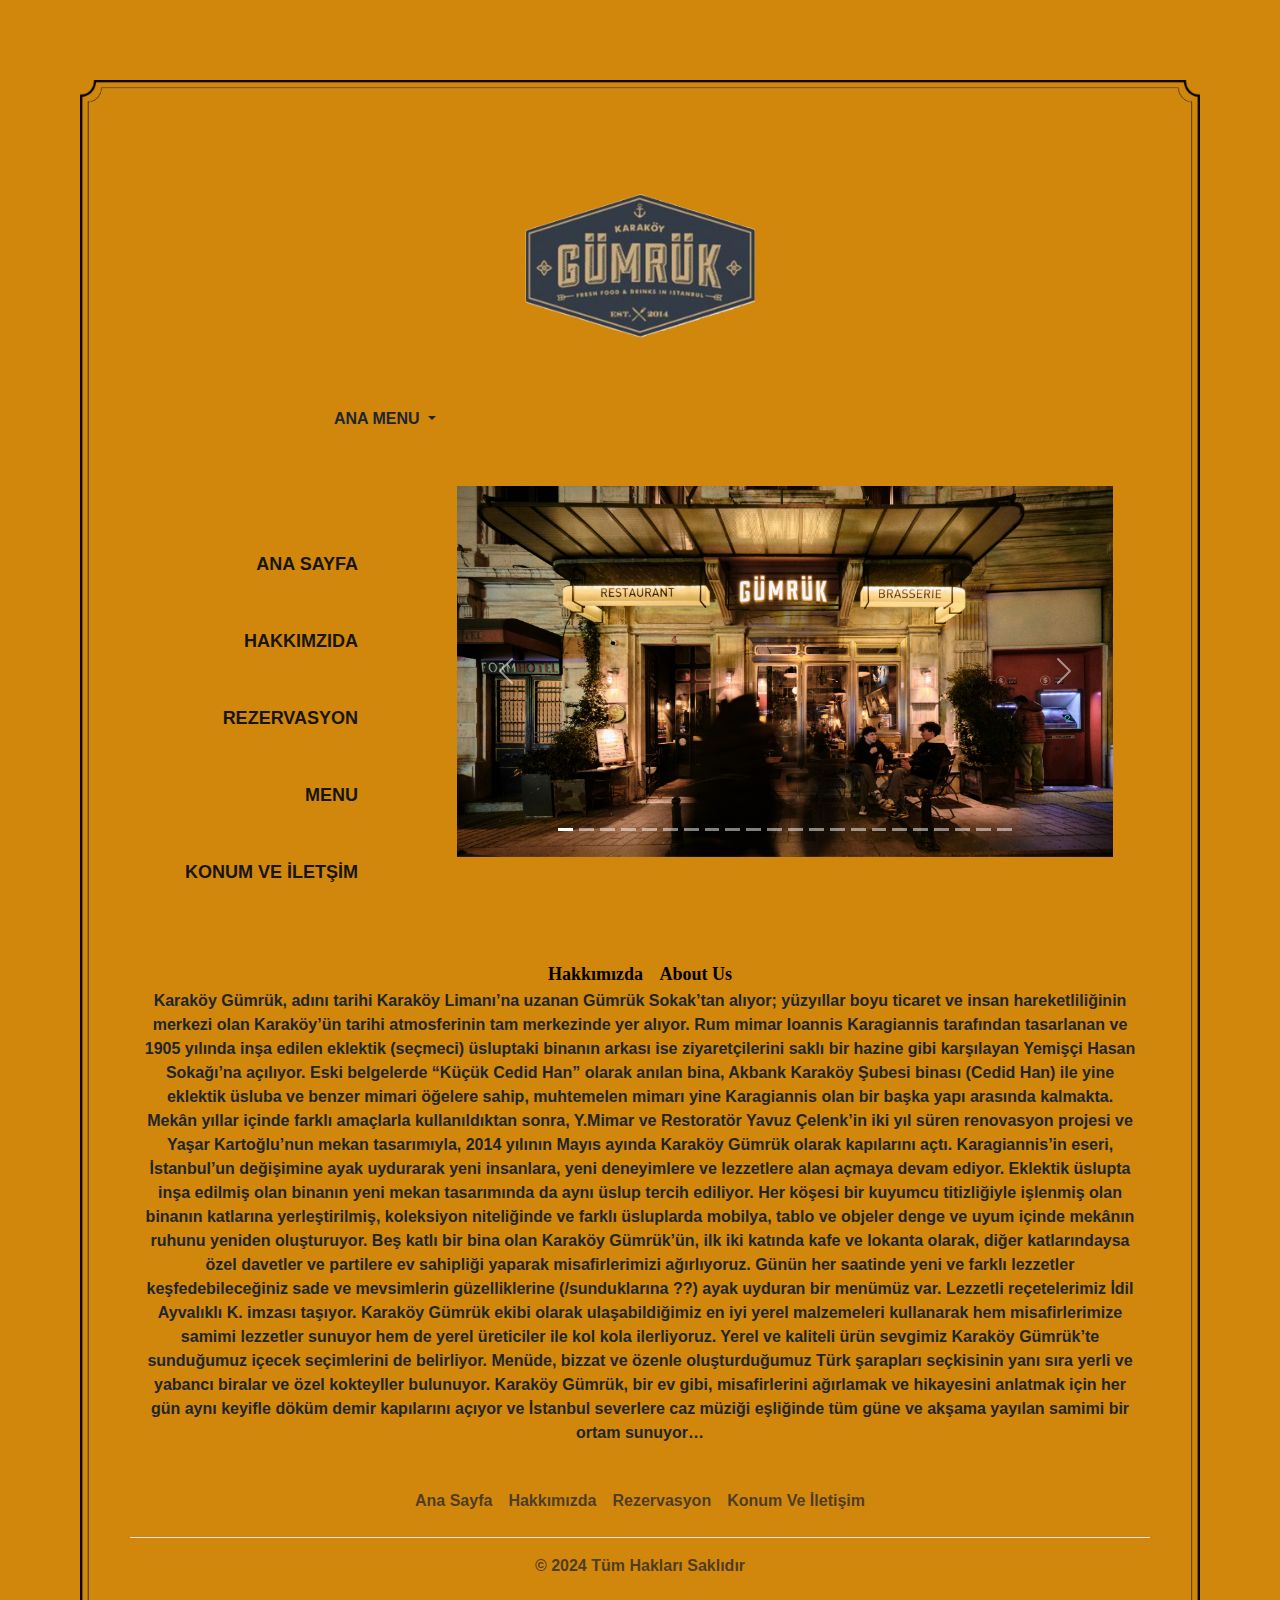
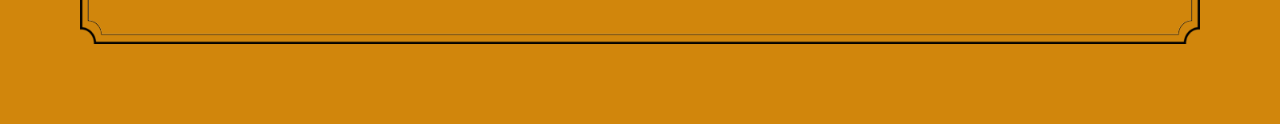
==== index.html @ d995081a "İlk commit" ====
<!DOCTYPE html>
<html lang="tr">
<head>
  <meta charset="UTF-8">
  <meta name="viewport" content="width=device-width, initial-scale=1.0">
  <link rel="preconnect" href="https://fonts.googleapis.com">
<link rel="preconnect" href="https://fonts.gstatic.com" crossorigin>
<link href="https://fonts.googleapis.com/css2?family=Nanum+Gothic+Coding&display=swap" rel="stylesheet">
  <link rel="preconnect" href="https://fonts.googleapis.com">
<link rel="preconnect" href="https://fonts.gstatic.com" crossorigin>
<link href="https://fonts.googleapis.com/css2?family=Estonia&family=Uchen&display=swap" rel="stylesheet">
  <link href="https://cdn.jsdelivr.net/npm/bootstrap@5.3.3/dist/css/bootstrap.min.css" rel="stylesheet" integrity="sha384-QWTKZyjpPEjISv5WaRU9OFeRpok6YctnYmDr5pNlyT2bRjXh0JMhjY6hW+ALEwIH" crossorigin="anonymous">
   
  <link rel="stylesheet" href="./style.css">
  <title>Karaköy Gümrük</title>
</head>
<body>



<div class="borderx ">  
<!-- MOBİLE VERSİO0N -->
<div class="container ">
  <div class="nav " style="display: flex; align-items: center; justify-content: center;">
    <img src="./img/logo(2).png" width="270px" alt="">
  </div>
  <div class="row mobilenav" style="display: flex; justify-content: space-between; align-items: center;">
    <div class="col-sm-6 mb-5" style="flex: 1;">
      <div class="dropdown">
        <button class="btn dropdown-toggle" type="button" data-bs-toggle="dropdown" aria-expanded="false" style="font-weight: 700;">
          ANA MENU
        </button>
        <ul class="dropdown-menu" style="background-color:rgba(234,172,23,255); width: 100%;;">
          <li><a class="dropdown-item" href="index.html"style="font-weight: 600;">ANA SAYFA</a></li>
          <li><a class="dropdown-item" href="#content"style="font-weight: 600;">HAKKIMIZDA</a></li>
          <li><a class="dropdown-item" href="#"style="font-weight: 600;">MENU</a></li>
          <li><a class="dropdown-item" href="./Templates/konum.html"style="font-weight: 600;">KONUM VE İLETİŞİM</a></li>
          <li><a class="dropdown-item" href="./Templates/reservazyon.html"style="font-weight: 600;">REZERVASYON</a></li>
        </ul>
      </div>
    </div>
    <div class="col-sm-6 mb-5" style="flex: 1;">
      <button class="btn mobilenav fs-6" style="font-weight: 600;" onclick="window.location.href='Templates/reservazyon.html';">
        REZERVASYON
      </button>
      
    </div>
  </div>
</div>

<!-- mobıle nav end -->

   <div class="container liPageContainer">
    <div class="row">
      <div class="col-sm-6 col-mb-5 col-lg-6 col-xl-4 liPage">
          <a href="index.html">ANA SAYFA</a>
          <a href="#content">HAKKIMZIDA</a>
          <a href="Templates/reservazyon.html">REZERVASYON</a>
          <a href="#">MENU</a>
          <a href="Templates/konum.html">KONUM VE İLETŞİM</a>
      </div>
      <div class="col-sm-12 col-md-12 col-lg-12 col-xl-8 carusel " >
        <div id="carouselExampleIndicators" class="carousel slide">
          <div class="carousel-indicators">
            <button type="button" data-bs-target="#carouselExampleIndicators" data-bs-slide-to="0" class="active" aria-current="true" aria-label="Slide 1"></button>
            <button type="button" data-bs-target="#carouselExampleIndicators" data-bs-slide-to="1" aria-label="Slide 2"></button>
            <button type="button" data-bs-target="#carouselExampleIndicators" data-bs-slide-to="2" aria-label="Slide 3"></button>
            <button type="button" data-bs-target="#carouselExampleIndicators" data-bs-slide-to="3" aria-label="Slide 4"></button>
            <button type="button" data-bs-target="#carouselExampleIndicators" data-bs-slide-to="4" aria-label="Slide 5"></button>
            <button type="button" data-bs-target="#carouselExampleIndicators" data-bs-slide-to="5" aria-label="Slide 6"></button>
            <button type="button" data-bs-target="#carouselExampleIndicators" data-bs-slide-to="6" aria-label="Slide 7"></button>
            <button type="button" data-bs-target="#carouselExampleIndicators" data-bs-slide-to="7" aria-label="Slide 8"></button>
            <button type="button" data-bs-target="#carouselExampleIndicators" data-bs-slide-to="8" aria-label="Slide 9"></button>
            <button type="button" data-bs-target="#carouselExampleIndicators" data-bs-slide-to="9" aria-label="Slide 10"></button>
            <button type="button" data-bs-target="#carouselExampleIndicators" data-bs-slide-to="10" aria-label="Slide 11"></button>
            <button type="button" data-bs-target="#carouselExampleIndicators" data-bs-slide-to="11" aria-label="Slide 12"></button>
            <button type="button" data-bs-target="#carouselExampleIndicators" data-bs-slide-to="12" aria-label="Slide 13"></button>
            <button type="button" data-bs-target="#carouselExampleIndicators" data-bs-slide-to="13" aria-label="Slide 14"></button>
            <button type="button" data-bs-target="#carouselExampleIndicators" data-bs-slide-to="14" aria-label="Slide 15"></button>
            <button type="button" data-bs-target="#carouselExampleIndicators" data-bs-slide-to="15" aria-label="Slide 16"></button>
            <button type="button" data-bs-target="#carouselExampleIndicators" data-bs-slide-to="16" aria-label="Slide 17"></button>
            <button type="button" data-bs-target="#carouselExampleIndicators" data-bs-slide-to="17" aria-label="Slide 18"></button>
            <button type="button" data-bs-target="#carouselExampleIndicators" data-bs-slide-to="18" aria-label="Slide 19"></button>
            <button type="button" data-bs-target="#carouselExampleIndicators" data-bs-slide-to="19" aria-label="Slide 20"></button>
            <button type="button" data-bs-target="#carouselExampleIndicators" data-bs-slide-to="20" aria-label="Slide 21"></button>
            <button type="button" data-bs-target="#carouselExampleIndicators" data-bs-slide-to="21" aria-label="Slide 22"></button>










          </div>
          <div class="carousel-inner">
            <div class="carousel-item active">
              <img src="./img/24.01_Gumruk_5501.jpg" class="d-block w-100" alt="...">
            </div>
            <div class="carousel-item">
              <img src="./img/dış2.jpg" class="d-block w-100" alt="...">
            </div>
           
            <div class="carousel-item">
              <img src="./img/dış6.jpg" class="d-block w-100" alt="...">
            </div>

            <div class="carousel-item">
              <img src="./img/24.01_Gumruk_0950.jpg" class="d-block w-100" alt="...">
            </div>
           
            <div class="carousel-item">
              <img src="./img/iç1.jpg" class="d-block w-100" alt="...">
            </div>
            <div class="carousel-item">
              <img src="./img/iç9.jpg" class="d-block w-100" alt="...">
            </div>
             <div class="carousel-item">
              <img src="./img/iç1..jpg" class="d-block w-100" alt="...">
            </div>
            
            <div class="carousel-item">
              <img src="./img/iç4.jpg" class="d-block w-100" alt="...">
            </div>
            <div class="carousel-item">
              <img src="./img/iç6.jpg" class="d-block w-100" alt="...">
            </div>
            <!-- <div class="carousel-item">
              <img src="./img/iç7.jpg" class="d-block w-100" alt="...">
            </div> -->
            <div class="carousel-item">
              <img src="./img/iç8.jpg" class="d-block w-100" alt="...">
            </div>

            <div class="carousel-item">
              <img src="./img/iç2.jpg" class="d-block w-100" alt="...">
            </div>

            <div class="carousel-item">
              <img src="./img/iç3.jpg" class="d-block w-100" alt="...">
            </div>
            
            
            <div class="carousel-item">
              <img src="./img/bahce1.jpg.jpg" class="d-block w-100" alt="...">
            </div>
            <!-- mutfak -->
            <div class="carousel-item">
              <img src="./img/24.01_Gumruk_4825.jpg" class="d-block w-100" alt="...">
            </div>
          
        
            

          </div>
          <button class="carousel-control-prev" type="button" data-bs-target="#carouselExampleIndicators" data-bs-slide="prev">
            <span class="carousel-control-prev-icon" aria-hidden="true"></span>
            <span class="visually-hidden">Previous</span>
          </button>
          <button class="carousel-control-next" type="button" data-bs-target="#carouselExampleIndicators" data-bs-slide="next">
            <span class="carousel-control-next-icon" aria-hidden="true"></span>
            <span class="visually-hidden">Next</span>
          </button>
        </div>
        
        </div>

        <!-- Dil seçenek butonları -->
        <div class="language-buttons pt-4" style="justify-content: center; align-items: center;">
            <button id="turkishBtn" class="active" onclick="showContent('turkish')" style="font-weight: 600; font-size: large; font-family:'Times New Roman', Times, serif;">Hakkımızda</button>
            <button id="englishBtn" onclick="showContent('english')" style="font-weight: 600; font-size: large; font-family: 'Times New Roman', Times, serif; ">About Us</button>
        </div>
    
        <!-- İçerik alanı -->
        <div id="content" class="content">
            <!-- Başlangıçta Türkçe içerik gösterilecek -->
             <p>
              Karaköy Gümrük, adını tarihi Karaköy Limanı’na uzanan Gümrük Sokak’tan alıyor; yüzyıllar boyu ticaret ve insan hareketliliğinin merkezi olan Karaköy’ün tarihi atmosferinin tam merkezinde yer alıyor. Rum mimar Ioannis Karagiannis tarafından tasarlanan ve 1905 yılında inşa edilen eklektik (seçmeci) üsluptaki binanın arkası ise ziyaretçilerini saklı bir hazine gibi karşılayan Yemişçi Hasan Sokağı’na açılıyor. 

Eski belgelerde “Küçük Cedid Han” olarak anılan bina, Akbank Karaköy Şubesi binası (Cedid Han) ile yine eklektik üsluba ve benzer mimari öğelere sahip, muhtemelen mimarı yine Karagiannis olan bir başka yapı arasında kalmakta. Mekân yıllar içinde farklı amaçlarla kullanıldıktan sonra, Y.Mimar ve Restoratör Yavuz Çelenk’in iki yıl süren renovasyon projesi ve Yaşar Kartoğlu’nun mekan tasarımıyla, 2014 yılının Mayıs ayında Karaköy Gümrük olarak kapılarını açtı. 

Karagiannis’in eseri, İstanbul’un değişimine ayak uydurarak yeni insanlara, yeni deneyimlere ve lezzetlere alan açmaya devam ediyor.

Eklektik üslupta inşa edilmiş olan binanın yeni mekan tasarımında da aynı üslup tercih ediliyor. Her köşesi bir kuyumcu titizliğiyle işlenmiş olan binanın katlarına yerleştirilmiş, koleksiyon niteliğinde ve farklı üsluplarda mobilya, tablo ve objeler denge ve uyum içinde mekânın ruhunu yeniden oluşturuyor. Beş katlı bir bina olan Karaköy Gümrük’ün, ilk iki katında kafe ve lokanta olarak, diğer katlarındaysa özel davetler ve partilere ev sahipliği yaparak misafirlerimizi ağırlıyoruz. 

Günün her saatinde yeni ve farklı lezzetler keşfedebileceğiniz sade ve mevsimlerin güzelliklerine (/sunduklarına ??) ayak uyduran bir menümüz var. Lezzetli reçetelerimiz İdil Ayvalıklı K. imzası taşıyor.  Karaköy Gümrük ekibi olarak ulaşabildiğimiz en iyi yerel malzemeleri kullanarak hem misafirlerimize samimi lezzetler sunuyor hem de yerel üreticiler ile kol kola ilerliyoruz. 

Yerel ve kaliteli ürün sevgimiz Karaköy Gümrük’te sunduğumuz içecek seçimlerini de belirliyor. Menüde, bizzat ve özenle oluşturduğumuz Türk şarapları seçkisinin yanı sıra yerli ve yabancı biralar ve özel kokteyller bulunuyor. 

Karaköy Gümrük, bir ev gibi, misafirlerini ağırlamak ve hikayesini anlatmak için her gün aynı keyifle döküm demir kapılarını açıyor ve İstanbul severlere caz müziği eşliğinde tüm güne ve akşama yayılan samimi bir ortam sunuyor… 




             </p>
        </div>
      </div>
    </div>
    <footer  >
      <ul class="nav justify-content-center border-bottom pb-3 mb-3">
        <li class="nav-item"><a href="./index.html" class="nav-link px-2 text-body-secondary">Ana Sayfa</a></li>
        <li class="nav-item"><a href="#Hakkimizda" class="nav-link px-2 text-body-secondary">Hakkımızda</a></li>
        <li class="nav-item"><a href="./Templates/reservazyon.html" class="nav-link px-2 text-body-secondary">Rezervasyon</a></li>
        <li class="nav-item"><a href="./Templates/konum.html" class="nav-link px-2 text-body-secondary">Konum Ve İletişim</a></li>
      </ul>
      <p class="text-center text-body-secondary">© 2024 Tüm Hakları Saklıdır</p>
    </footer>
   </div>
   

   


   
  <script src="https://cdn.jsdelivr.net/npm/bootstrap@5.3.3/dist/js/bootstrap.bundle.min.js" integrity="sha384-YvpcrYf0tY3lHB60NNkmXc5s9fDVZLESaAA55NDzOxhy9GkcIdslK1eN7N6jIeHz" crossorigin="anonymous"></script>
 <script src="app.js"></script>
</body>
</html>
---- style.css ----
/* General Body Styles */
body {
    background-color: rgba(209,134,12,255);
    background-repeat: no-repeat; 
    background-size: cover;  
    background-position: 100%;
}

  *{
    font-family: Arial, Helvetica, sans-serif;
    font-weight: 600;
    font-style: normal;
  }

/* Container Styles */
.borderx {
    border-image: url(./img/body\ \(1\).png);
    border-image-slice: 100;
    border-image-repeat: stretch;
    border-image-width:80px;
    text-align: center;
    padding: 50px;
    margin: 80px;
}

/* Title Styles */
.Title {
    margin: 30px 30px;
    color: #0b0505;
}
.dropdown-menu{
    position: fixed;
    width: 200px !important;
    background-color: rgba(209,134,12,255) !important;   
}

/* List Page Button Styles */
.liPage {
    padding-top: 30px;
    padding-bottom: 10px;
    box-sizing: border-box;
    flex-direction: column-reverse;
    flex-direction: row-reverse;
    margin-right:60px;
    text-decoration: none;
    width: 25%;
    background:none;
    height: 50vh;
}
/* .mobılenavbar css */
.mobilenav{  
    display: none;
}
.dropdown{
    display: none;
}
/* Paragraph Styles */
.paragraf{
    justify-content: center;
    align-items: center;
}



/* Button Styles */
a {
    float: right;
    color: rgb(24, 21, 14) !important;
    display: flex;
    margin-top: 20px;
    width: 100%;
    background: none;
    padding: 15px; 
    font-weight: 700;
    font-size: 18px;
    justify-content:flex-end;
    align-items: right;
    text-align:right;
    text-decoration: none;
    font-family: Arial, Helvetica, sans-serif;
    
  }
/* konumcss */
 section#contact {
     width: 100%;
     margin-top: 4rem;
  }

  
  .contact .info-box {
    color: rgb(10, 6, 6);
    text-align: center;
    padding: 20px 0 30px 0;
  }
  
  .contact .info-box i {
    font-size: 22px;
    color: #090e0a;
    padding: 8px;
  }
  
  .contact .info-box h3 {
    font-size:18px;
    color: rgb(9, 7, 7);
    font-weight: 700;
    margin: 10px 0;
  }
  
  .contact .info-box p {
    padding: 0;
    line-height: 24px;
    font-size: 18px;
    margin-bottom: 0;
  }
  .page{
    padding-bottom: 400px;
  }

  /* KONUM CSS */
  iframe{
    width: 100%;
    height: 370px;

  }
/* konumbilgisititlecss */
.text-uppercase {
    font-family: "Uchen", serif;
    font-weight: 300;
    font-style: normal;
    display: inline-block; /* İçeriğe göre genişlik ayarla */
    padding: 10px 20px; /* Kenarlık içeriğin hemen bitişiğinde olmasın diye iç boşluk ekleyin */
}

/* HAKKIMIZDA CSS */
#Hakkimizda{
    display: inline-block; /* İçeriğe göre genişlik ayarla */
    padding: 5px 10px; 
    font-family: "Uchen", serif;
    font-weight: 300;
    font-style: normal;
}


/* HAKKIMIZDA METIN P */
p{
   font-family: Arial, Helvetica, sans-serif;
}
  .bx{
     
      line-height: 1;
      text-rendering: auto;
      display: inline-block;
      text-transform: none;
    
  }

.page-section{
    justify-content: center;
    align-items: center;
    padding: 10px;
}


/* REZERVASYON CSS */

.quandoo {
    display: flex;
    justify-content: center;
    align-items: center;
    height: 100vh; /* Adjust this value as needed */
}



/* Media Queries for Responsiveness */
@media (max-width: 1200px) {
    .borderx {
        padding: 30px;
        margin: 50px;
    }
    .mobilenav{
        display: block;
    }
    .Title {
        padding: 10px 10px;
        margin: 10px 10px;
    }

    .liPage {
        display: none; 
        width: 250px;
        height: 50vh;
        padding: 10px 20px;
    }

    button {
        font-size: medium;
        padding: 8px 15px;
    }
   
    .carousel-container {
        
        margin-bottom: 30px;
    }
    .dropdown{
        display:block;
    }
}

button{
    background-color: rgba(209,134,12,255);
     border: none;
}


@media (max-width: 1075px) {

    .nav img{
        padding: 0%;
        height: auto;
        justify-content: center;
        width: 150px;
    }
    .borderx {
        padding: 10px;
        margin: 50px;
    }

    .Title {
        justify-content: center;
        align-items: center;
        display: flex;
    }
    .Title h1 {
        display: inline-block;
        padding: 10px; /* Kenarlığın yazıya yapışmaması için padding */
    }
    
     

    .liPage {
        width: 180px;
        height: 35vh;
        padding: 4px 8px;
    }

    button {
        font-size: small;
        padding: 4px 8px;
    }

    /* Full-Screen Carousel on Mobile */
    .carousel-container {
        display: flex;
        justify-content: center;
        margin: 10px;
    }

    .carousel-inner img {
        justify-content: center;
        width: calc(100% - 20px); /* Add small margin on the sides */
        height: auto;
    }
    .carousel{
       
        justify-content: center;
        width: 100%;
    }
    .dropdown{
        display:block;
    }
}




@media (max-width: 1012px) {
    .borderx {
        padding: 20px;
        margin: 40px;
    }

    .Title {
        justify-content: center;
        align-items: center;
    }
    .Title h1 {
        display: inline-block;
        padding: 10px; /* Kenarlığın yazıya yapışmaması için padding */
    }
    
      

    .liPage {
    
        width: 220px;
        height: 45vh;
        padding: 8px 10px;
    }

    button {
        font-size: medium;
        padding: 8px 12px;
    }

    .carousel-container {
        margin-bottom: 30px;
        display: flex;
        justify-content: center;
    }

    .carousel-inner img {
        width:100%; 
        height: auto;
    }
}

@media (max-width: 768px) {
    .borderx {
        padding: 3px;
        margin: 30px;
    }

    .Title {
        justify-content: center;
        align-items: center;
        display: flex;
    }
    .Title h1 {
        display: inline-block;
        padding: 10px; /* Kenarlığın yazıya yapışmaması için padding */
    }
    
      
    .liPage {
        width: 200px;
        height: 40vh;
        padding: 6px 10px;
    }

    button {
        font-size: small;
        padding: 6px 10px;
    }

    .carousel-container {
        display: flex;
        justify-content: center;
    }

    .carousel-inner img {
        
        width: calc(100% - 20px); /* Add small margin on the sides */
        height: auto;
    }
    .dropdown{
        display:block;
    }
    iframe{
        width: 100%;
        height: 200px;
     }
}

@media (max-width: 576px) {
    .borderx {
        border-image: url(./img/pnborder.png);
        border-image-slice: 50;
        border-image-repeat: stretch;
        border-image-width: 20px;
        margin-top: 0%;
        padding-top: 0%;
        margin: 20px;
        width:100% ;
    }

    .Title {
        justify-content: center;
        align-items: center;
        display: flex;
    }
    .Title h1 {
        justify-content: center;
        align-items: center;
        display: flex;
        padding: 10px; /* Kenarlığın yazıya yapışmaması için padding */
    }
    
      
    .liPage {
        display: none; /* Hide list pages on smaller screens */
        width: 180px;
        height: 35vh;
        padding: 4px 8px;
    }
  

    .borderx {
        border-image: url(./img/body\ \(1\).png);
        border-image-slice: 50;
        border-image-repeat: stretch;
        border-image-width: 50px;
        width:93% ;
        margin-top: 1%;
        margin: 0 4%;
        padding-top: 0%;
    }

    }

  
 * Full-Screen Carousel on Mobile */
    .carousel-container {
        display: flex;
        justify-content: center;
    }

    .carousel-inner img {
        width: calc(100% - 20px); /* Add small margin on the sides */
        height: auto;
    }
    .dropdown{
        display:block;
    }
    
}
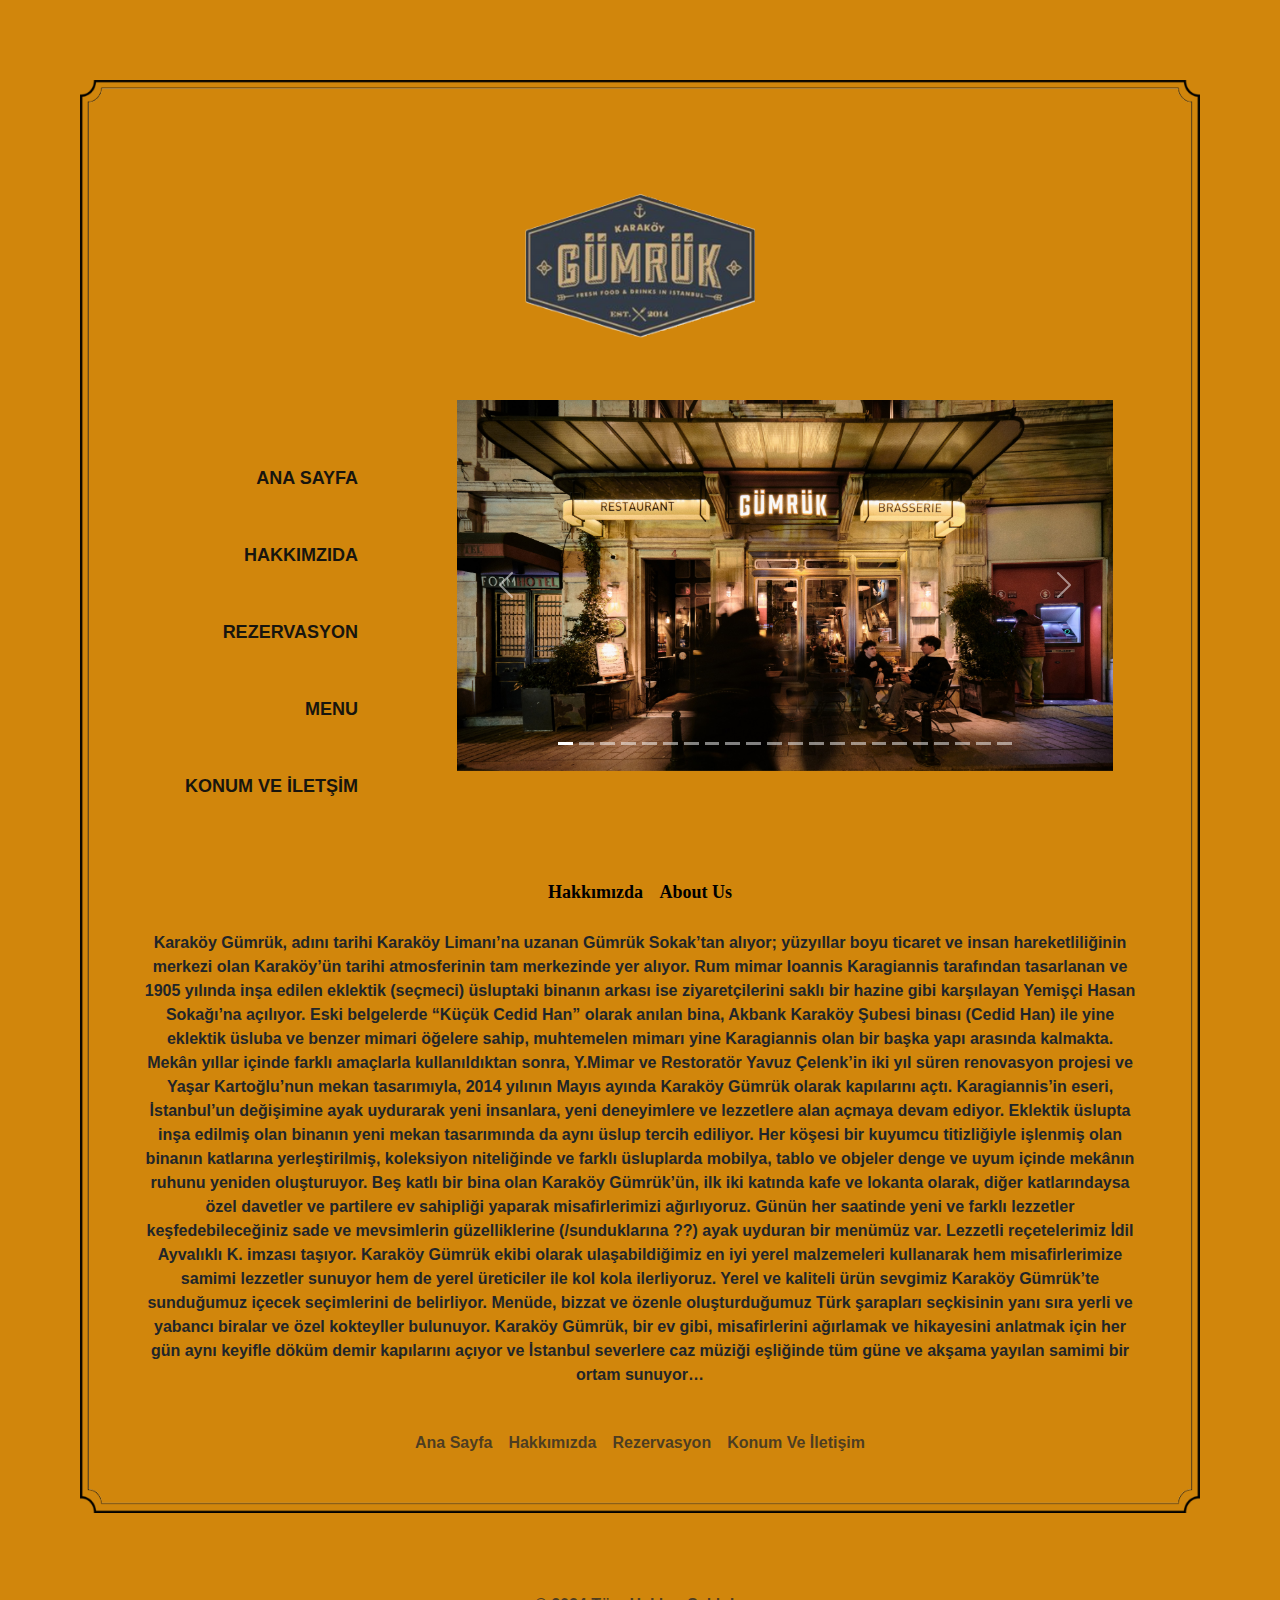
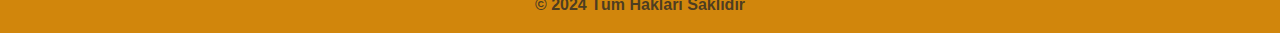
==== commit e1a26446: "İlk commit" ====
--- a/index.html
+++ b/index.html
@@ -16,15 +16,13 @@
 </head>
 <body>
 
-
-
 <div class="borderx ">  
 <!-- MOBİLE VERSİO0N -->
 <div class="container ">
   <div class="nav " style="display: flex; align-items: center; justify-content: center;">
     <img src="./img/logo(2).png" width="270px" alt="">
   </div>
-  <div class="row mobilenav" style="display: flex; justify-content: space-between; align-items: center;">
+  <div class="row mobilenav  d-xl-none " style="display: flex; justify-content: space-between; align-items: center;">
     <div class="col-sm-6 mb-5" style="flex: 1;">
       <div class="dropdown">
         <button class="btn dropdown-toggle" type="button" data-bs-toggle="dropdown" aria-expanded="false" style="font-weight: 700;">
@@ -168,13 +166,13 @@
         </div>
 
         <!-- Dil seçenek butonları -->
-        <div class="language-buttons pt-4" style="justify-content: center; align-items: center;">
+        <div class="language-buttons pt-4 mt-1" style="justify-content: center; align-items: center;">
             <button id="turkishBtn" class="active" onclick="showContent('turkish')" style="font-weight: 600; font-size: large; font-family:'Times New Roman', Times, serif;">Hakkımızda</button>
             <button id="englishBtn" onclick="showContent('english')" style="font-weight: 600; font-size: large; font-family: 'Times New Roman', Times, serif; ">About Us</button>
         </div>
     
         <!-- İçerik alanı -->
-        <div id="content" class="content">
+        <div id="content" class="content mt-3 pt-2">
             <!-- Başlangıçta Türkçe içerik gösterilecek -->
              <p>
               Karaköy Gümrük, adını tarihi Karaköy Limanı’na uzanan Gümrük Sokak’tan alıyor; yüzyıllar boyu ticaret ve insan hareketliliğinin merkezi olan Karaköy’ün tarihi atmosferinin tam merkezinde yer alıyor. Rum mimar Ioannis Karagiannis tarafından tasarlanan ve 1905 yılında inşa edilen eklektik (seçmeci) üsluptaki binanın arkası ise ziyaretçilerini saklı bir hazine gibi karşılayan Yemişçi Hasan Sokağı’na açılıyor. 
@@ -199,16 +197,21 @@
       </div>
     </div>
     <footer  >
-      <ul class="nav justify-content-center border-bottom pb-3 mb-3">
+      <ul class="nav justify-content-center ">
         <li class="nav-item"><a href="./index.html" class="nav-link px-2 text-body-secondary">Ana Sayfa</a></li>
         <li class="nav-item"><a href="#Hakkimizda" class="nav-link px-2 text-body-secondary">Hakkımızda</a></li>
         <li class="nav-item"><a href="./Templates/reservazyon.html" class="nav-link px-2 text-body-secondary">Rezervasyon</a></li>
         <li class="nav-item"><a href="./Templates/konum.html" class="nav-link px-2 text-body-secondary">Konum Ve İletişim</a></li>
       </ul>
-      <p class="text-center text-body-secondary">© 2024 Tüm Hakları Saklıdır</p>
+     
     </footer>
+
+    
    </div>
-   
+   <div>
+    <p class="text-center text-body-secondary">© 2024 Tüm Hakları Saklıdır</p>
+   </div>
+
 
    
 
--- a/style.css
+++ b/style.css
@@ -81,7 +81,7 @@
     
   }
 /* konumcss */
- section#contact {
+ section #contact {
      width: 100%;
      margin-top: 4rem;
   }
@@ -371,7 +371,7 @@
         margin-top: 0%;
         padding-top: 0%;
         margin: 20px;
-        width:100% ;
+        width:90% ;
     }
 
     .Title {
@@ -397,13 +397,14 @@
 
     .borderx {
         border-image: url(./img/body\ \(1\).png);
-        border-image-slice: 50;
+        border-image-slice: 80;
         border-image-repeat: stretch;
-        border-image-width: 50px;
-        width:93% ;
+        border-image-width: 60px;
+        width:90% ;
+        padding-top: 5%;
+        display:content;
+        padding-top: 0;
         margin-top: 1%;
-        margin: 0 4%;
-        padding-top: 0%;
     }
 
     }
@@ -423,4 +424,4 @@
         display:block;
     }
     
-}
+
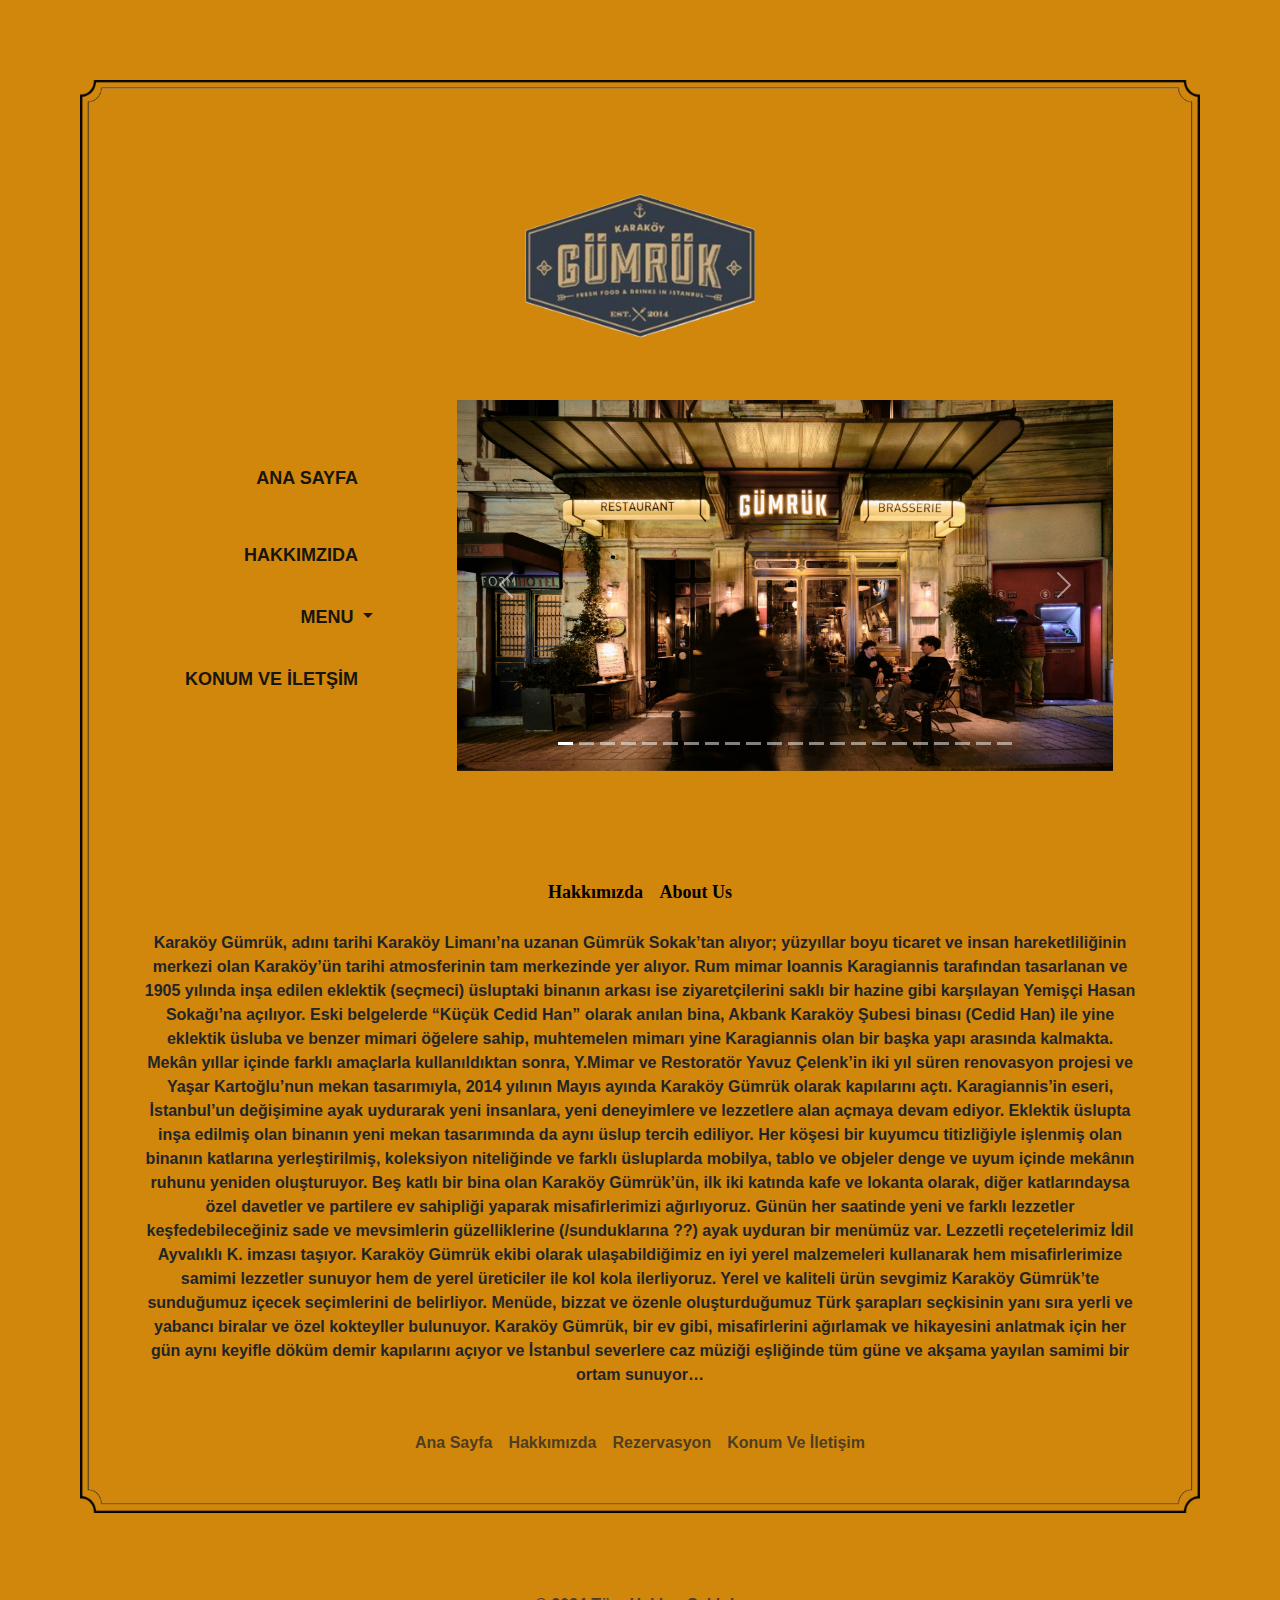
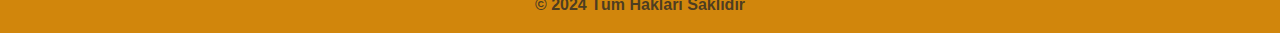
==== commit ee325516: "İlk commit" ====
--- a/index.html
+++ b/index.html
@@ -16,7 +16,7 @@
 </head>
 <body>
 
-<div class="borderx ">  
+<div class="borderx justify-content">  
 <!-- MOBİLE VERSİO0N -->
 <div class="container ">
   <div class="nav " style="display: flex; align-items: center; justify-content: center;">
@@ -53,11 +53,18 @@
       <div class="col-sm-6 col-mb-5 col-lg-6 col-xl-4 liPage">
           <a href="index.html">ANA SAYFA</a>
           <a href="#content">HAKKIMZIDA</a>
-          <a href="Templates/reservazyon.html">REZERVASYON</a>
-          <a href="#">MENU</a>
+          <li class="dropdown" >
+            <a class="dropdown-item dropdown-toggle text-end" href="#" style="font-weight: 600;" id="languageDropdown" data-bs-toggle="dropdown" aria-expanded="false">
+                MENU
+            </a>
+            <ul class="dropdown-menu" aria-labelledby="languageDropdown">
+                <li><a class="dropdown-item" href="./Templates/EngMenu.html">English Menu</a></li>
+                <li><a class="dropdown-item" href="#turkish">Türkçe Menü</a></li>
+            </ul>
+        </li>
           <a href="Templates/konum.html">KONUM VE İLETŞİM</a>
       </div>
-      <div class="col-sm-12 col-md-12 col-lg-12 col-xl-8 carusel " >
+      <div class="col-sm-12 col-md-12 col-lg-12 col-xl-8 carusel " data-bs-ride="carousel" data-bs-interval="5000">
         <div id="carouselExampleIndicators" class="carousel slide">
           <div class="carousel-indicators">
             <button type="button" data-bs-target="#carouselExampleIndicators" data-bs-slide-to="0" class="active" aria-current="true" aria-label="Slide 1"></button>
--- a/style.css
+++ b/style.css
@@ -22,6 +22,12 @@
     padding: 50px;
     margin: 80px;
 }
+
+
+
+
+
+
 
 /* Title Styles */
 .Title {
@@ -371,7 +377,7 @@
         margin-top: 0%;
         padding-top: 0%;
         margin: 20px;
-        width:90% ;
+        width:98% ;
     }
 
     .Title {
@@ -425,3 +431,16 @@
     }
     
 
+    
+
+ /* TÜRKÇE MENU CSSS */
+
+
+
+ 
+
+
+
+    
+
+    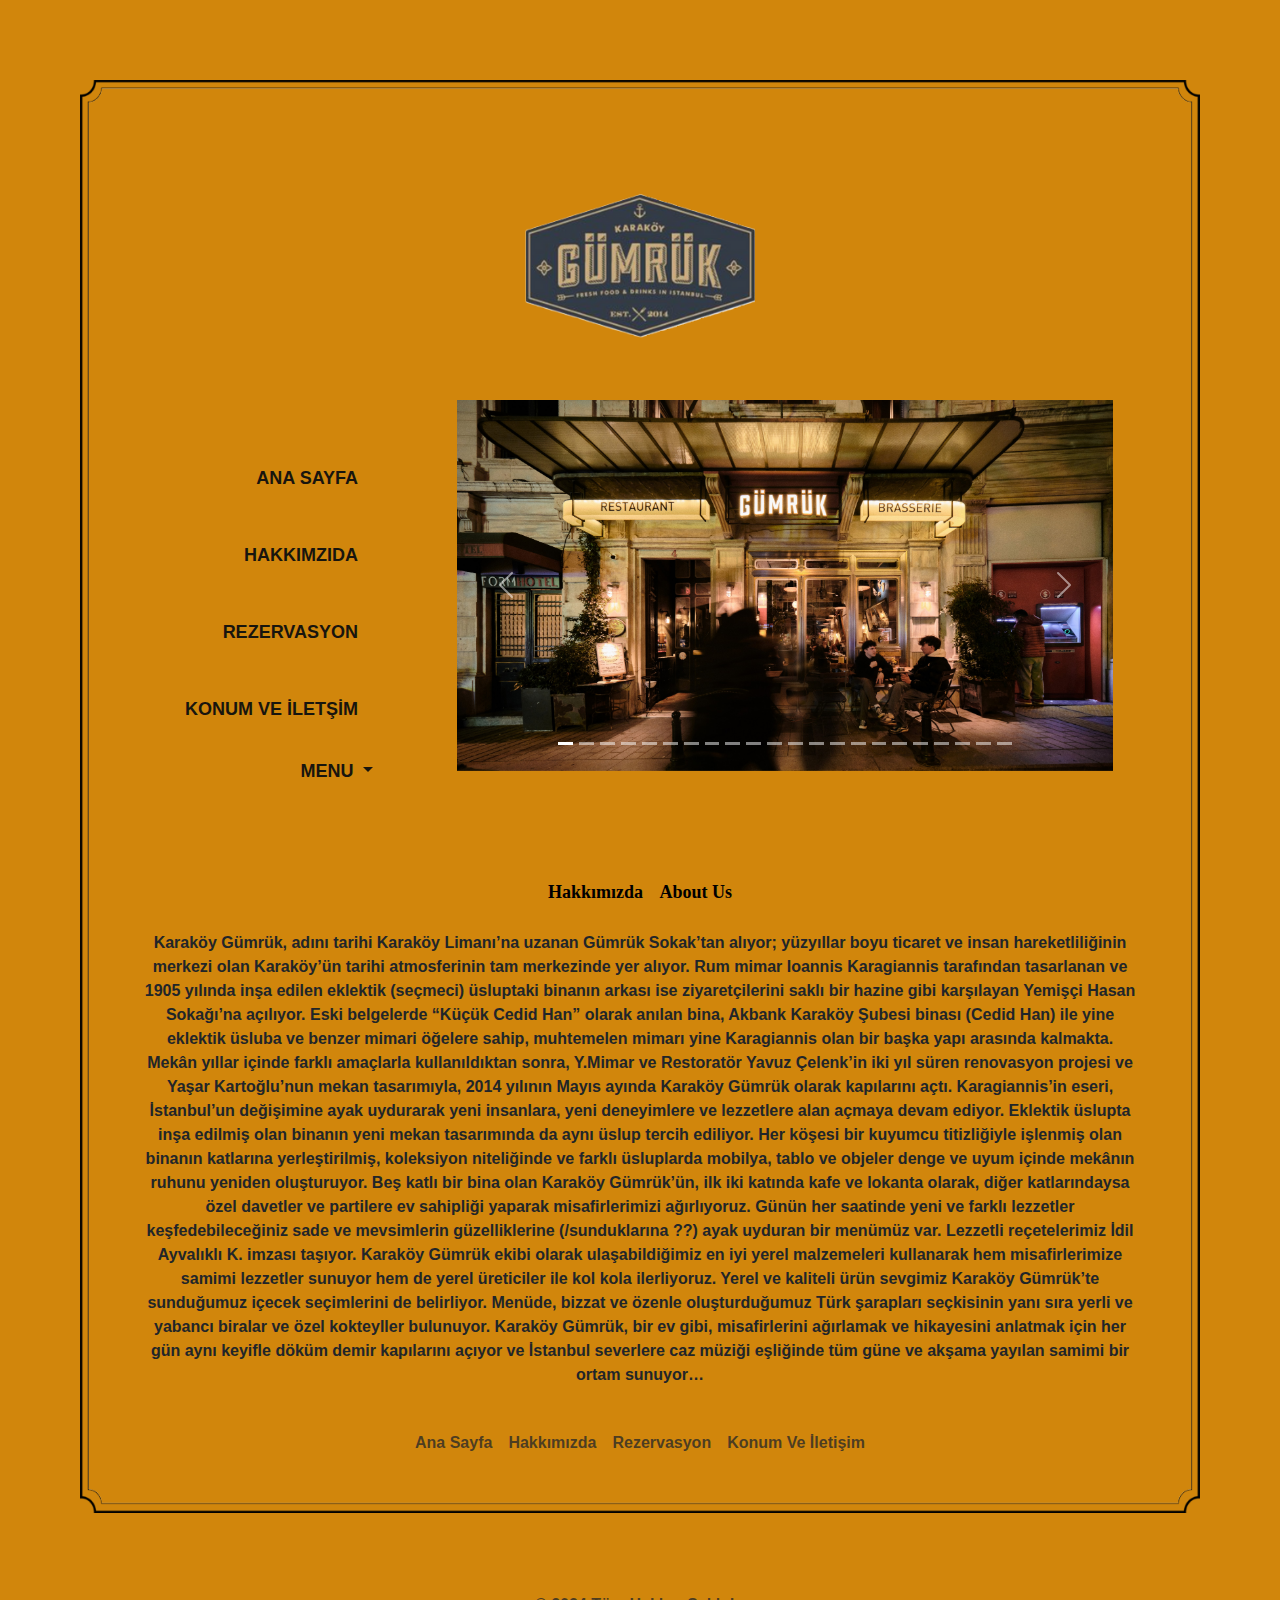
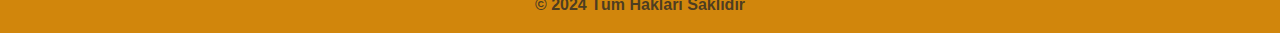
==== commit fb8beea6: "İlk commit" ====
--- a/index.html
+++ b/index.html
@@ -31,15 +31,28 @@
         <ul class="dropdown-menu" style="background-color:rgba(234,172,23,255); width: 100%;;">
           <li><a class="dropdown-item" href="index.html"style="font-weight: 600;">ANA SAYFA</a></li>
           <li><a class="dropdown-item" href="#content"style="font-weight: 600;">HAKKIMIZDA</a></li>
-          <li><a class="dropdown-item" href="#"style="font-weight: 600;">MENU</a></li>
           <li><a class="dropdown-item" href="./Templates/konum.html"style="font-weight: 600;">KONUM VE İLETİŞİM</a></li>
-          <li><a class="dropdown-item" href="./Templates/reservazyon.html"style="font-weight: 600;">REZERVASYON</a></li>
+          <li><a class="dropdown-item" href="./Templates/rezervazyon.html"style="font-weight: 600;">REZERVASYON</a></li>
         </ul>
       </div>
     </div>
     <div class="col-sm-6 mb-5" style="flex: 1;">
-      <button class="btn mobilenav fs-6" style="font-weight: 600;" onclick="window.location.href='Templates/reservazyon.html';">
-        REZERVASYON
+      <button class="btn mobilenav mb-3" style="display: flex; justify-content: space-between; align-items: center; ">
+        <div class="dropdown">
+          
+          <a class="dropdown-item dropdown-toggle" href="#" id="languageDropdown" data-bs-toggle="dropdown" aria-expanded="false" style="font-weight: 500; font-family: Arial, Helvetica, sans-serif;"><svg xmlns="http://www.w3.org/2000/svg" height="24px" viewBox="0 -960 960 960" width="24px" fill="#000000"><path d="M560-564v-68q33-14 67.5-21t72.5-7q26 0 51 4t49 10v64q-24-9-48.5-13.5T700-600q-38 0-73 9.5T560-564Zm0 220v-68q33-14 67.5-21t72.5-7q26 0 51 4t49 10v64q-24-9-48.5-13.5T700-380q-38 0-73 9t-67 27Zm0-110v-68q33-14 67.5-21t72.5-7q26 0 51 4t49 10v64q-24-9-48.5-13.5T700-490q-38 0-73 9.5T560-454ZM260-320q47 0 91.5 10.5T440-278v-394q-41-24-87-36t-93-12q-36 0-71.5 7T120-692v396q35-12 69.5-18t70.5-6Zm260 42q44-21 88.5-31.5T700-320q36 0 70.5 6t69.5 18v-396q-33-14-68.5-21t-71.5-7q-47 0-93 12t-87 36v394Zm-40 118q-48-38-104-59t-116-21q-42 0-82.5 11T100-198q-21 11-40.5-1T40-234v-482q0-11 5.5-21T62-752q46-24 96-36t102-12q58 0 113.5 15T480-740q51-30 106.5-45T700-800q52 0 102 12t96 36q11 5 16.5 15t5.5 21v482q0 23-19.5 35t-40.5 1q-37-20-77.5-31T700-240q-60 0-116 21t-104 59ZM280-494Z"/></svg>
+            MENÜ
+            
+          </a>
+          <ul class="dropdown-menu" aria-labelledby="languageDropdown" style="background-color: rgba(255, 255, 255, 0.9); ">
+            <li><a class="dropdown-item" style="    font-family: Helvetica ;
+    font-weight: 600 ;
+    font-style: normal;" href="./Templates/EngMenu.html">English Menu</a></li>
+            <li><a class="dropdown-item" style="    font-family:  Helvetica, sans-serif !important;
+    font-weight: 600 ;
+    font-style: normal;" href="./Templates/trmenu.html">Türkçe Menü</a></li>
+          </ul>
+        </div>
       </button>
       
     </div>
@@ -53,6 +66,8 @@
       <div class="col-sm-6 col-mb-5 col-lg-6 col-xl-4 liPage">
           <a href="index.html">ANA SAYFA</a>
           <a href="#content">HAKKIMZIDA</a>
+          <a  href="./Templates/rezervazyon.html">REZERVASYON</a>
+          <a href="Templates/konum.html">KONUM VE İLETŞİM</a>
           <li class="dropdown" >
             <a class="dropdown-item dropdown-toggle text-end" href="#" style="font-weight: 600;" id="languageDropdown" data-bs-toggle="dropdown" aria-expanded="false">
                 MENU
@@ -62,7 +77,7 @@
                 <li><a class="dropdown-item" href="#turkish">Türkçe Menü</a></li>
             </ul>
         </li>
-          <a href="Templates/konum.html">KONUM VE İLETŞİM</a>
+
       </div>
       <div class="col-sm-12 col-md-12 col-lg-12 col-xl-8 carusel " data-bs-ride="carousel" data-bs-interval="5000">
         <div id="carouselExampleIndicators" class="carousel slide">
@@ -207,7 +222,7 @@
       <ul class="nav justify-content-center ">
         <li class="nav-item"><a href="./index.html" class="nav-link px-2 text-body-secondary">Ana Sayfa</a></li>
         <li class="nav-item"><a href="#Hakkimizda" class="nav-link px-2 text-body-secondary">Hakkımızda</a></li>
-        <li class="nav-item"><a href="./Templates/reservazyon.html" class="nav-link px-2 text-body-secondary">Rezervasyon</a></li>
+        <li class="nav-item"><a href="./Templates/rezervazyon.html" class="nav-link px-2 text-body-secondary">Rezervasyon</a></li>
         <li class="nav-item"><a href="./Templates/konum.html" class="nav-link px-2 text-body-secondary">Konum Ve İletişim</a></li>
       </ul>
      
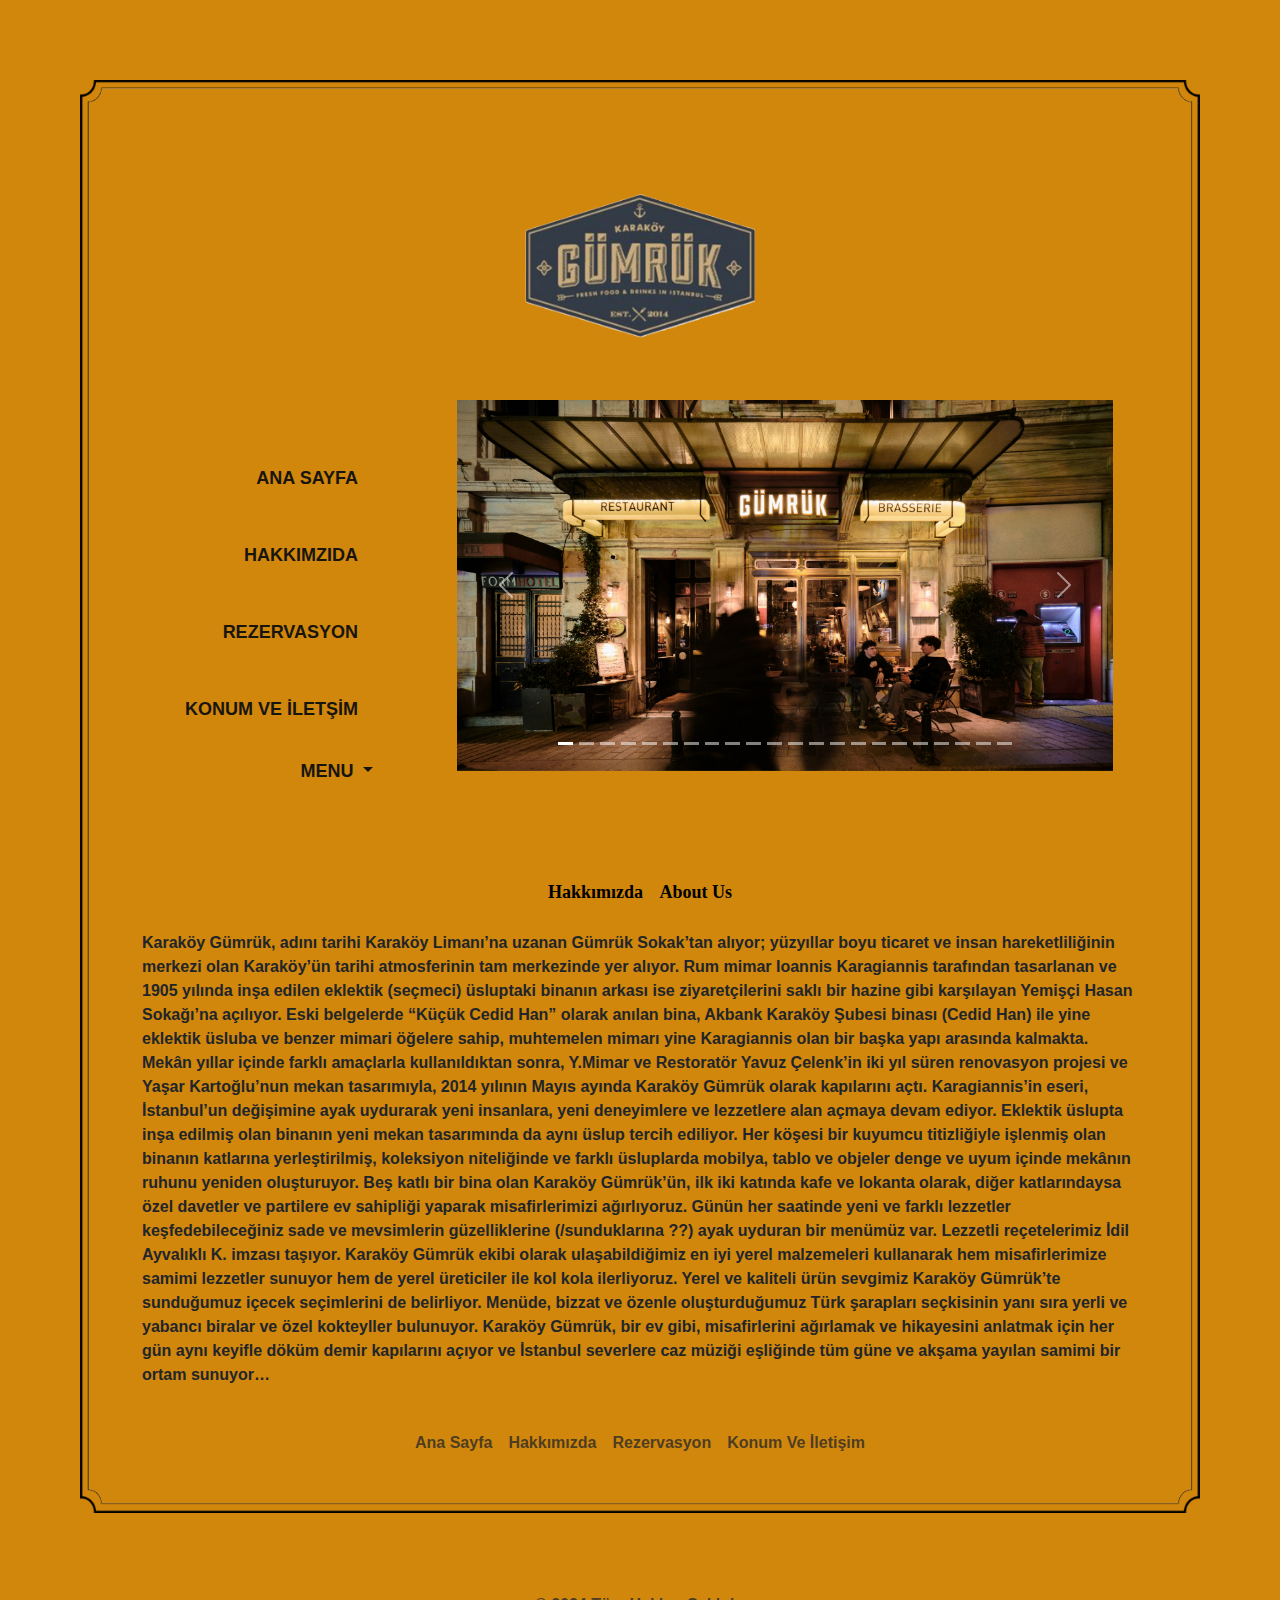
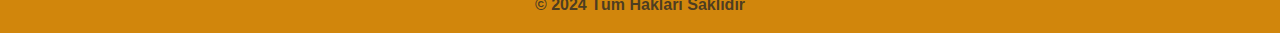
==== commit d0dbd46d: "İlk commit" ====
--- a/index.html
+++ b/index.html
@@ -22,7 +22,7 @@
   <div class="nav " style="display: flex; align-items: center; justify-content: center;">
     <img src="./img/logo(2).png" width="270px" alt="">
   </div>
-  <div class="row mobilenav  d-xl-none " style="display: flex; justify-content: space-between; align-items: center;">
+  <div class="row mobilenav  d-xl-none " style="display: flex; justify-content: space-between; align-items: center ;">
     <div class="col-sm-6 mb-5" style="flex: 1;">
       <div class="dropdown">
         <button class="btn dropdown-toggle" type="button" data-bs-toggle="dropdown" aria-expanded="false" style="font-weight: 700;">
@@ -37,10 +37,10 @@
       </div>
     </div>
     <div class="col-sm-6 mb-5" style="flex: 1;">
-      <button class="btn mobilenav mb-3" style="display: flex; justify-content: space-between; align-items: center; ">
+      <button class="btn mobilenav mb-3" >
         <div class="dropdown">
           
-          <a class="dropdown-item dropdown-toggle" href="#" id="languageDropdown" data-bs-toggle="dropdown" aria-expanded="false" style="font-weight: 500; font-family: Arial, Helvetica, sans-serif;"><svg xmlns="http://www.w3.org/2000/svg" height="24px" viewBox="0 -960 960 960" width="24px" fill="#000000"><path d="M560-564v-68q33-14 67.5-21t72.5-7q26 0 51 4t49 10v64q-24-9-48.5-13.5T700-600q-38 0-73 9.5T560-564Zm0 220v-68q33-14 67.5-21t72.5-7q26 0 51 4t49 10v64q-24-9-48.5-13.5T700-380q-38 0-73 9t-67 27Zm0-110v-68q33-14 67.5-21t72.5-7q26 0 51 4t49 10v64q-24-9-48.5-13.5T700-490q-38 0-73 9.5T560-454ZM260-320q47 0 91.5 10.5T440-278v-394q-41-24-87-36t-93-12q-36 0-71.5 7T120-692v396q35-12 69.5-18t70.5-6Zm260 42q44-21 88.5-31.5T700-320q36 0 70.5 6t69.5 18v-396q-33-14-68.5-21t-71.5-7q-47 0-93 12t-87 36v394Zm-40 118q-48-38-104-59t-116-21q-42 0-82.5 11T100-198q-21 11-40.5-1T40-234v-482q0-11 5.5-21T62-752q46-24 96-36t102-12q58 0 113.5 15T480-740q51-30 106.5-45T700-800q52 0 102 12t96 36q11 5 16.5 15t5.5 21v482q0 23-19.5 35t-40.5 1q-37-20-77.5-31T700-240q-60 0-116 21t-104 59ZM280-494Z"/></svg>
+          <a class="dropdown-item dropdown-toggle " href="#" id="languageDropdown" data-bs-toggle="dropdown" aria-expanded="false" ><svg xmlns="http://www.w3.org/2000/svg" height="24px" viewBox="0 -960 960 960" width="24px" fill="#000000"><path d="M560-564v-68q33-14 67.5-21t72.5-7q26 0 51 4t49 10v64q-24-9-48.5-13.5T700-600q-38 0-73 9.5T560-564Zm0 220v-68q33-14 67.5-21t72.5-7q26 0 51 4t49 10v64q-24-9-48.5-13.5T700-380q-38 0-73 9t-67 27Zm0-110v-68q33-14 67.5-21t72.5-7q26 0 51 4t49 10v64q-24-9-48.5-13.5T700-490q-38 0-73 9.5T560-454ZM260-320q47 0 91.5 10.5T440-278v-394q-41-24-87-36t-93-12q-36 0-71.5 7T120-692v396q35-12 69.5-18t70.5-6Zm260 42q44-21 88.5-31.5T700-320q36 0 70.5 6t69.5 18v-396q-33-14-68.5-21t-71.5-7q-47 0-93 12t-87 36v394Zm-40 118q-48-38-104-59t-116-21q-42 0-82.5 11T100-198q-21 11-40.5-1T40-234v-482q0-11 5.5-21T62-752q46-24 96-36t102-12q58 0 113.5 15T480-740q51-30 106.5-45T700-800q52 0 102 12t96 36q11 5 16.5 15t5.5 21v482q0 23-19.5 35t-40.5 1q-37-20-77.5-31T700-240q-60 0-116 21t-104 59ZM280-494Z"/></svg>
             MENÜ
             
           </a>
@@ -196,7 +196,7 @@
         <!-- İçerik alanı -->
         <div id="content" class="content mt-3 pt-2">
             <!-- Başlangıçta Türkçe içerik gösterilecek -->
-             <p>
+             <p style="text-align: start;">
               Karaköy Gümrük, adını tarihi Karaköy Limanı’na uzanan Gümrük Sokak’tan alıyor; yüzyıllar boyu ticaret ve insan hareketliliğinin merkezi olan Karaköy’ün tarihi atmosferinin tam merkezinde yer alıyor. Rum mimar Ioannis Karagiannis tarafından tasarlanan ve 1905 yılında inşa edilen eklektik (seçmeci) üsluptaki binanın arkası ise ziyaretçilerini saklı bir hazine gibi karşılayan Yemişçi Hasan Sokağı’na açılıyor. 
 
 Eski belgelerde “Küçük Cedid Han” olarak anılan bina, Akbank Karaköy Şubesi binası (Cedid Han) ile yine eklektik üsluba ve benzer mimari öğelere sahip, muhtemelen mimarı yine Karagiannis olan bir başka yapı arasında kalmakta. Mekân yıllar içinde farklı amaçlarla kullanıldıktan sonra, Y.Mimar ve Restoratör Yavuz Çelenk’in iki yıl süren renovasyon projesi ve Yaşar Kartoğlu’nun mekan tasarımıyla, 2014 yılının Mayıs ayında Karaköy Gümrük olarak kapılarını açtı. 
